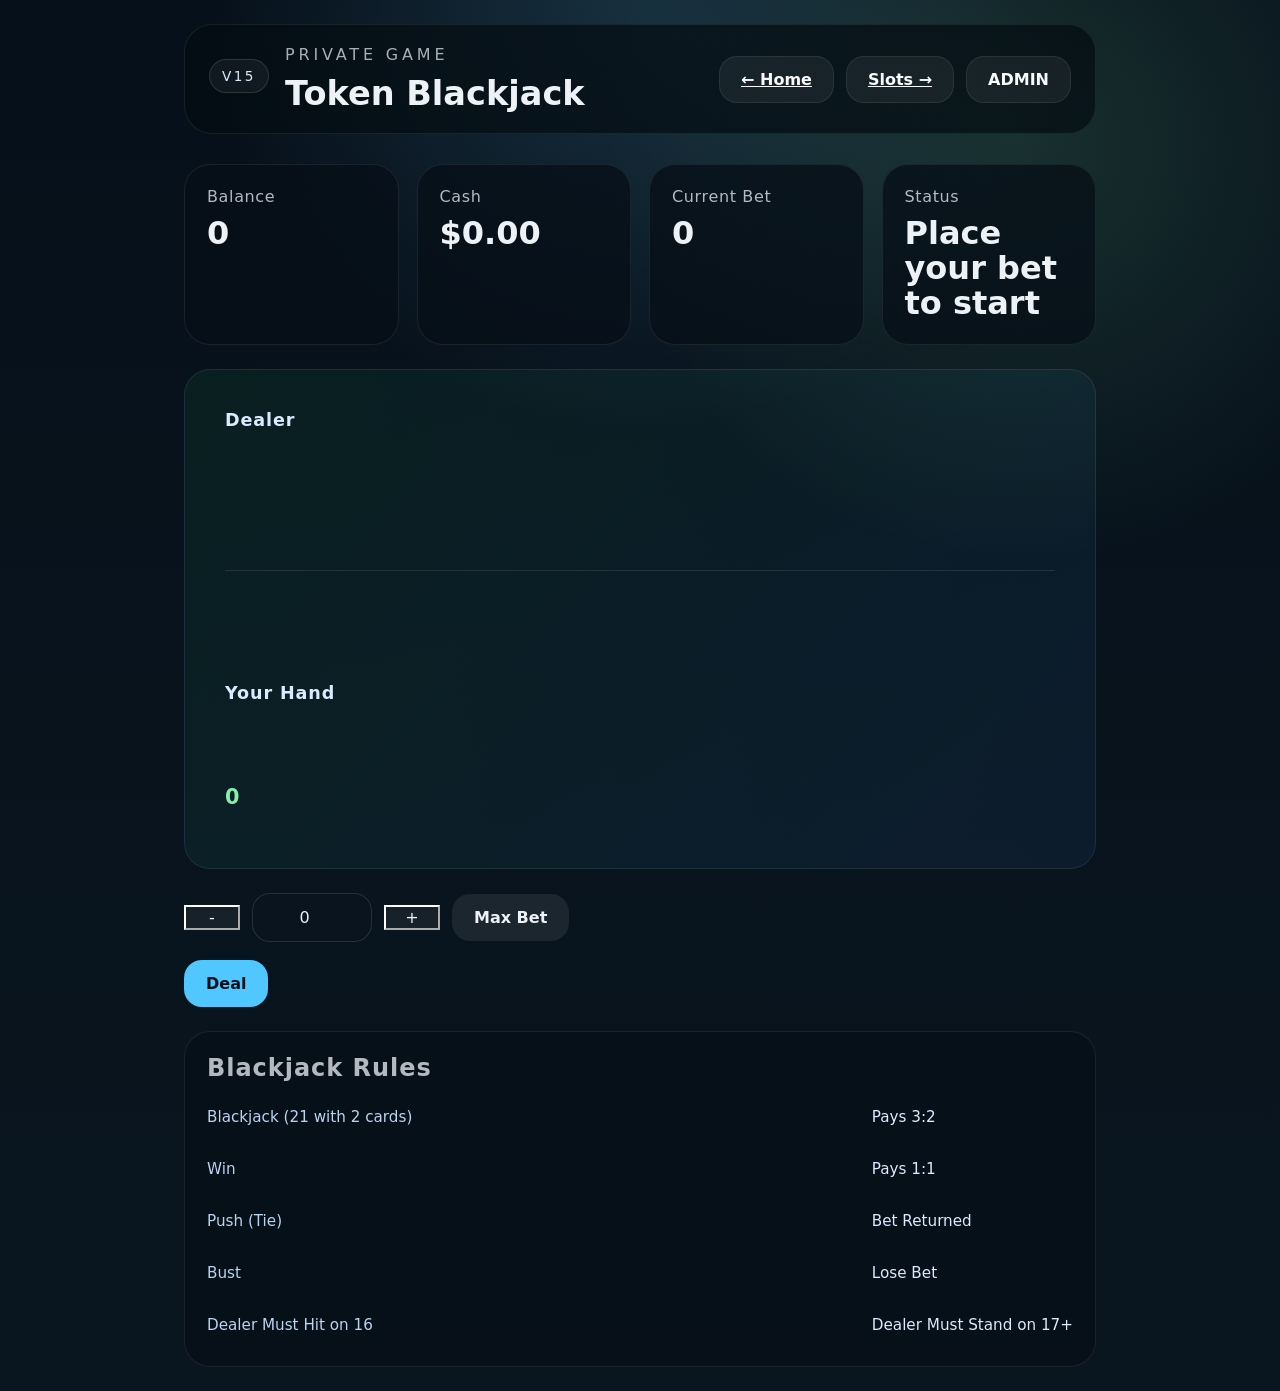
==== blackjack.html @ c5b4dee9 "Update site" ====
<!DOCTYPE html>
<html lang="en">
<head>
  <meta charset="UTF-8" />
  <meta name="viewport" content="width=device-width, initial-scale=1.0" />
  <title>Token Casino - Blackjack</title>
  <link rel="stylesheet" href="styles.css" />
</head>
<body>
  <div class="app-shell" id="game-screen">
    <header class="topbar">
      <div class="topbar-start">
        <p class="version-label" id="version-label">v15</p>
        <div>
          <p class="eyebrow">Private Game</p>
          <h1>Token Blackjack</h1>
        </div>
      </div>
      <div class="topbar-end">
        <a href="home.html" class="ghost-btn">← Home</a>
        <a href="index.html" class="ghost-btn">Slots →</a>
        <button id="admin-btn" class="ghost-btn">ADMIN</button>
        <div class="admin-dropdown hidden" id="admin-dropdown">
          <div class="admin-panel">
            <h2>Admin Menu</h2>
            <p>Everyone can open this menu. Enter the admin password to add or remove tokens.</p>
            <label>
              Token amount
              <input id="admin-amount" type="number" min="1" value="50" />
            </label>
            <label>
              Password
              <input id="admin-password" type="password" autocomplete="current-password" />
            </label>
            <div class="admin-actions">
              <button id="admin-save" type="button" class="primary-btn">Add Coins</button>
              <button id="admin-withdraw" type="button" class="secondary-btn">Remove Coins</button>
              <button id="admin-close" type="button" class="secondary-btn">Close</button>
            </div>
            <p class="modal-note">Password is required to change the balance.</p>
          </div>
        </div>
      </div>
    </header>

    <main class="game-board">
      <section class="status-grid">
        <article class="status-card">
          <span>Balance</span>
          <strong id="balance">0</strong>
        </article>
        <article class="status-card">
          <span>Cash</span>
          <strong id="cash-value">$0.00</strong>
        </article>
        <article class="status-card">
          <span>Current Bet</span>
          <strong id="bet-display">0</strong>
        </article>
        <article class="status-card">
          <span>Status</span>
          <strong id="result-text">Place your bet</strong>
        </article>
      </section>

      <section class="blackjack-table">
        <div class="dealer-area">
          <div class="dealer-label">Dealer</div>
          <div class="cards-container">
            <div class="hand" id="dealer-hand"></div>
            <div class="hand-value" id="dealer-value"></div>
          </div>
        </div>

        <div class="game-divider"></div>

        <div class="player-area">
          <div class="player-label">Your Hand</div>
          <div class="cards-container">
            <div class="hand" id="player-hand"></div>
            <div class="hand-value" id="player-value"></div>
          </div>
        </div>
      </section>

      <section class="controls">
        <div class="bet-controls">
          <button id="bet-down" class="control-btn">-</button>
          <input id="bet-input" type="number" min="0" value="0" />
          <button id="bet-up" class="control-btn">+</button>
          <button id="max-btn" class="secondary-btn">Max Bet</button>
        </div>
        <div class="action-buttons">
          <button id="deal-btn" class="primary-btn">Deal</button>
          <button id="hit-btn" class="secondary-btn hidden">Hit</button>
          <button id="stand-btn" class="secondary-btn hidden">Stand</button>
          <button id="double-btn" class="secondary-btn hidden">Double Down</button>
          <button id="split-btn" class="secondary-btn hidden">Split</button>
        </div>
      </section>

      <section class="paytable-card">
        <h2>Blackjack Rules</h2>
        <div class="rules-grid">
          <div>Blackjack (21 with 2 cards)</div><div>Pays 3:2</div>
          <div>Win</div><div>Pays 1:1</div>
          <div>Push (Tie)</div><div>Bet Returned</div>
          <div>Bust</div><div>Lose Bet</div>
          <div>Dealer Must Hit on 16</div><div>Dealer Must Stand on 17+</div>
        </div>
      </section>
    </main>
  </div>

  <script src="shared.js"></script>
  <script src="blackjack.js"></script>
</body>
</html>
---- styles.css ----
:root {
  color-scheme: dark;
  font-family: Inter, ui-sans-serif, system-ui, -apple-system, BlinkMacSystemFont, "Segoe UI", sans-serif;
  background: #08101a;
  color: #edf2f7;
  accent-color: #70d6ff;
}

* {
  box-sizing: border-box;
}

.hidden {
  display: none !important;
}

html, body {
  margin: 0;
  min-height: 100%;
}

body {
  background: radial-gradient(circle at top, rgba(112, 214, 255, 0.16), transparent 28%),
    radial-gradient(circle at 80% 10%, rgba(134, 239, 172, 0.14), transparent 26%),
    linear-gradient(180deg, #06101a 0%, #0a161f 100%);
}

button, input {
  font: inherit;
}

button {
  cursor: pointer;
}

.app-shell {
  max-width: 960px;
  margin: 0 auto;
  padding: 24px;
  opacity: 0;
  transform: translateY(16px);
  animation: fadeInUp 0.8s ease forwards 0.05s;
}

.topbar {
  position: relative;
  z-index: 10;
  display: flex;
  justify-content: space-between;
  align-items: center;
  gap: 16px;
  padding: 20px 24px;
  border: 1px solid rgba(255, 255, 255, 0.08);
  border-radius: 28px;
  backdrop-filter: blur(18px);
  background: rgba(5, 13, 19, 0.72);
  margin-bottom: 30px;
  opacity: 0;
  transform: translateY(-12px);
  animation: fadeInUp 0.8s ease forwards 0.15s;
}

.eyebrow {
  text-transform: uppercase;
  letter-spacing: 0.24em;
  opacity: 0.7;
  margin: 0 0 10px;
}

.topbar h1 {
  margin: 0;
  font-size: clamp(2.1rem, 2.4vw, 3rem);
}

.topbar-end {
  display: flex;
  flex-wrap: wrap;
  gap: 12px;
  align-items: center;
}

.chip {
  padding: 10px 16px;
  border-radius: 999px;
  background: rgba(35, 98, 140, 0.28);
  color: #cce7ff;
  font-weight: 600;
}

.ghost-btn,
.primary-btn,
.secondary-btn {
  border: none;
  border-radius: 18px;
  padding: 14px 22px;
  font-weight: 700;
  transition: transform 0.2s ease, background-color 0.2s ease, box-shadow 0.2s ease;
}

.ghost-btn {
  background: rgba(255, 255, 255, 0.06);
  color: #f8fafc;
  box-shadow: inset 0 0 0 1px rgba(255, 255, 255, 0.08);
}

.primary-btn {
  background: #50c8ff;
  color: #06101a;
}

.secondary-btn {
  background: rgba(255, 255, 255, 0.08);
  color: #edf2f7;
}

button:hover {
  transform: translateY(-1px);
}

.auth-screen {
  min-height: 100vh;
  display: flex;
  flex-direction: column;
  justify-content: center;
  align-items: center;
  padding: 24px;
}

.auth-panel {
  width: min(100%, 420px);
  background: rgba(7, 16, 24, 0.92);
  border: 1px solid rgba(255, 255, 255, 0.08);
  border-radius: 28px;
  padding: 32px;
  box-shadow: 0 24px 80px rgba(0, 0, 0, 0.25);
  margin-bottom: 22px;
}

.auth-panel h1 {
  margin: 0 0 10px;
}

.auth-panel p {
  margin: 0 0 28px;
  opacity: 0.8;
}

.auth-panel label {
  display: grid;
  gap: 10px;
  color: #c8d7ea;
  margin-bottom: 18px;
}

.auth-panel input {
  width: 100%;
  border-radius: 18px;
  border: 1px solid rgba(255, 255, 255, 0.12);
  background: rgba(10, 20, 32, 0.85);
  color: #edf2f7;
  padding: 14px 16px;
}

.auth-actions {
  display: flex;
  gap: 12px;
  flex-wrap: wrap;
  margin-bottom: 18px;
}

.auth-message {
  min-height: 1.2rem;
  color: #f7c0c0;
  opacity: 0.95;
}

.auth-create-btn {
  width: min(100%, 420px);
}

.action-buttons {
  display: flex;
  gap: 12px;
  flex-wrap: wrap;
  align-items: center;
}

.status-card,
.player-panel,
.reel-area,
.controls,
.paytable-card {
  opacity: 0;
  transform: translateY(18px);
  animation: fadeInUp 0.8s ease forwards;
}

.status-card:nth-child(1) { animation-delay: 0.25s; }
.status-card:nth-child(2) { animation-delay: 0.3s; }
.status-card:nth-child(3) { animation-delay: 0.35s; }
.status-card:nth-child(4) { animation-delay: 0.4s; }
.player-panel { animation-delay: 0.45s; }
.reel-area { animation-delay: 0.55s; }
.controls { animation-delay: 0.7s; }
.paytable-card { animation-delay: 0.8s; }

.reel {
  opacity: 0;
  transform: translateY(18px);
  animation: fadeInUp 0.7s ease forwards;
}

.reel-area .reel:nth-child(1) { animation-delay: 0.58s; }
.reel-area .reel:nth-child(2) { animation-delay: 0.62s; }
.reel-area .reel:nth-child(3) { animation-delay: 0.66s; }

.reel.spin {
  animation: reelSpin 1.2s ease-in-out;
}

@keyframes fadeInUp {
  from {
    opacity: 0;
    transform: translateY(18px);
  }
  to {
    opacity: 1;
    transform: translateY(0);
  }
}

@keyframes reelSpin {
  0% {
    transform: translateY(0) rotate(0deg);
    opacity: 1;
  }
  40% {
    transform: translateY(-18px) rotate(-2deg);
  }
  80% {
    transform: translateY(8px) rotate(2deg);
  }
  100% {
    transform: translateY(0) rotate(0deg);
  }
}

.game-board {
  display: grid;
  gap: 24px;
}

.status-grid {
  display: grid;
  grid-template-columns: repeat(auto-fit, minmax(200px, 1fr));
  gap: 18px;
}

.status-card,
.paytable-card {
  border: 1px solid rgba(255, 255, 255, 0.08);
  background: rgba(7, 16, 24, 0.8);
  border-radius: 26px;
  padding: 22px;
  backdrop-filter: blur(16px);
}

.status-card span,
.paytable-card h2 {
  display: block;
  opacity: 0.75;
  margin-bottom: 10px;
  letter-spacing: 0.04em;
}

.status-card strong {
  display: block;
  font-size: 2rem;
  line-height: 1.1;
}

.reel-area {
  display: grid;
  grid-template-columns: repeat(3, 1fr);
  gap: 16px;
}

.reel {
  min-height: 160px;
  border-radius: 30px;
  background: linear-gradient(180deg, rgba(255,255,255,0.06), rgba(36, 63, 93, 0.22));
  border: 1px solid rgba(255, 255, 255, 0.08);
  display: grid;
  place-items: center;
  font-size: clamp(2.3rem, 4vw, 3.2rem);
  font-weight: 800;
  color: #fff;
  text-shadow: 0 8px 20px rgba(0,0,0,0.15);
}

.controls {
  display: grid;
  gap: 18px;
}

.player-panel {
  display: grid;
  gap: 16px;
  grid-template-columns: minmax(180px, 1fr) auto;
  align-items: end;
}

.player-label {
  display: grid;
  gap: 10px;
  color: #c8d7ea;
}

.player-label input {
  border-radius: 18px;
  border: 1px solid rgba(255, 255, 255, 0.12);
  background: rgba(10, 20, 32, 0.85);
  color: #edf2f7;
  padding: 14px 16px;
  width: 100%;
}

.player-actions {
  display: flex;
  gap: 12px;
  flex-wrap: wrap;
}

.bet-controls {
  display: flex;
  gap: 12px;
  align-items: center;
  flex-wrap: wrap;
}

.bet-controls input {
  width: 120px;
  min-width: 120px;
  border-radius: 18px;
  border: 1px solid rgba(255,255,255,0.12);
  background: rgba(10, 20, 32, 0.85);
  color: #edf2f7;
  padding: 14px 16px;
  text-align: center;
}

.control-btn {
  min-width: 56px;
  background: rgba(255, 255, 255, 0.06);
  color: #edf2f7;
}

.action-buttons {
  display: flex;
  flex-wrap: wrap;
  gap: 12px;
}

.paytable-card h2 {
  margin: 0 0 16px 0;
}

.paytable-grid {
  display: grid;
  grid-template-columns: 1fr auto;
  gap: 14px 20px;
}

.paytable-grid div {
  padding: 10px 0;
  color: #dbeafe;
}

.modal,
.overlay {
  position: fixed;
  inset: 0;
}

.overlay {
  z-index: 20;
  background: rgba(0, 0, 0, 0.6);
}

.modal {
  z-index: 21;
}

.hidden {
  display: none;
}

.modal-panel {
  position: absolute;
  top: 50%;
  left: 50%;
  transform: translate(-50%, -50%);
  width: min(420px, calc(100% - 32px));
  background: rgba(12, 23, 34, 0.96);
  border: 1px solid rgba(255, 255, 255, 0.08);
  border-radius: 28px;
  padding: 28px 26px;
  box-shadow: 0 28px 120px rgba(0, 0, 0, 0.28);
}

.modal-panel h2 {
  margin: 0 0 10px;
}

.modal-panel p {
  margin: 0 0 20px;
  color: #b9d4ef;
  line-height: 1.6;
}

.modal-panel label {
  display: grid;
  gap: 10px;
  margin-bottom: 18px;
  font-size: 0.95rem;
  color: #c8d7ea;
}

.modal-panel input {
  border-radius: 16px;
  border: 1px solid rgba(255, 255, 255, 0.12);
  background: rgba(8, 18, 30, 0.88);
  color: #edf2f7;
  padding: 14px 16px;
}

.modal-actions {
  display: flex;
  gap: 12px;
  flex-wrap: wrap;
  margin-top: 6px;
}

.modal-note,
.admin-note {
  margin-top: 18px;
  opacity: 0.7;
  font-size: 0.92rem;
}

.topbar-start {
  display: flex;
  align-items: flex-start;
  gap: 16px;
}

.version-label {
  padding: 8px 12px;
  border-radius: 999px;
  border: 1px solid rgba(255, 255, 255, 0.12);
  background: rgba(255, 255, 255, 0.05);
  color: #dbeafe;
  font-size: 0.85rem;
  text-transform: uppercase;
  letter-spacing: 0.18em;
}

.admin-dropdown {
  position: absolute;
  top: calc(100% + 12px);
  right: 24px;
  width: min(380px, calc(100% - 32px));
  z-index: 99999;
  pointer-events: auto;
}

.admin-panel {
  position: relative;
  pointer-events: auto;
}

.admin-panel {
  background: rgba(12, 23, 34, 0.98);
  border: 1px solid rgba(255, 255, 255, 0.08);
  border-radius: 28px;
  padding: 24px 22px;
  box-shadow: 0 24px 80px rgba(0, 0, 0, 0.28);
}

.admin-panel h2 {
  margin: 0 0 10px;
}

.admin-panel p {
  margin: 0 0 20px;
  color: #b9d4ef;
  line-height: 1.6;
}

.admin-panel label {
  display: grid;
  gap: 10px;
  margin-bottom: 18px;
  font-size: 0.95rem;
  color: #c8d7ea;
}

.admin-panel input {
  border-radius: 16px;
  border: 1px solid rgba(255, 255, 255, 0.12);
  background: rgba(8, 18, 30, 0.88);
  color: #edf2f7;
  padding: 14px 16px;
}

.admin-actions {
  display: flex;
  gap: 12px;
  flex-wrap: wrap;
  margin-top: 6px;
}

/* Homepage specific styles */
.homepage-games {
  display: grid;
  grid-template-columns: repeat(auto-fit, minmax(320px, 1fr));
  gap: 24px;
  margin-top: 24px;
}

.game-card {
  border: 1px solid rgba(255, 255, 255, 0.08);
  background: rgba(7, 16, 24, 0.8);
  border-radius: 26px;
  padding: 32px 24px;
  backdrop-filter: blur(16px);
  display: flex;
  flex-direction: column;
  gap: 16px;
  transition: transform 0.3s ease, box-shadow 0.3s ease;
  opacity: 0;
  transform: translateY(18px);
  animation: fadeInUp 0.8s ease forwards;
}

.game-card:nth-child(1) { animation-delay: 0.55s; }
.game-card:nth-child(2) { animation-delay: 0.65s; }

.game-card:hover {
  transform: translateY(-4px);
  box-shadow: 0 12px 40px rgba(112, 214, 255, 0.15);
}

.game-card-header {
  display: flex;
  justify-content: space-between;
  align-items: center;
  gap: 16px;
}

.game-card h2 {
  margin: 0;
  font-size: 1.8rem;
}

.game-icons {
  font-size: 2.8rem;
  min-width: 60px;
  text-align: right;
}

.game-description {
  margin: 0;
  color: #b9d4ef;
  line-height: 1.6;
  font-size: 0.95rem;
}

.game-features {
  display: flex;
  flex-direction: column;
  gap: 8px;
}

.feature {
  color: #86efac;
  font-size: 0.9rem;
  font-weight: 500;
}

.game-link {
  align-self: flex-start;
  margin-top: auto;
  padding: 12px 28px;
  border-radius: 18px;
  font-weight: 700;
}

.game-card-slots {
  border-top: 3px solid rgba(220, 38, 38, 0.3);
}

.game-card-blackjack {
  border-top: 3px solid rgba(59, 130, 246, 0.3);
}

/* Blackjack specific styles */
.blackjack-table {
  display: grid;
  gap: 40px;
  min-height: 500px;
  background: linear-gradient(135deg, rgba(34, 197, 94, 0.08), rgba(59, 130, 246, 0.08));
  border: 1px solid rgba(255, 255, 255, 0.08);
  border-radius: 26px;
  padding: 40px;
  backdrop-filter: blur(16px);
}

.dealer-area,
.player-area {
  display: grid;
  gap: 16px;
}

.dealer-label,
.player-label {
  font-size: 1.1rem;
  font-weight: 600;
  letter-spacing: 0.05em;
  color: #dbeafe;
}

.cards-container {
  display: grid;
  gap: 12px;
}

.hand {
  display: flex;
  gap: 12px;
  flex-wrap: wrap;
}

.card {
  min-width: 70px;
  height: 100px;
  border-radius: 8px;
  background: linear-gradient(135deg, #ffffff 0%, #f0f0f0 100%);
  color: #000;
  display: flex;
  align-items: center;
  justify-content: center;
  font-weight: 700;
  font-size: 1.2rem;
  box-shadow: 0 4px 12px rgba(0, 0, 0, 0.3);
  border: 1px solid rgba(0, 0, 0, 0.1);
}

.hand-value {
  font-size: 1.3rem;
  font-weight: 700;
  color: #86efac;
  letter-spacing: 0.05em;
}

.game-divider {
  height: 1px;
  background: rgba(255, 255, 255, 0.1);
}

.rules-grid {
  display: grid;
  grid-template-columns: 1fr auto;
  gap: 14px 20px;
}

.rules-grid div {
  padding: 10px 0;
  color: #dbeafe;
  font-size: 0.95rem;
}

.rules-grid div:nth-child(odd) {
  color: #b9d4ef;
}

@media (max-width: 720px) {
  .reel-area {
    grid-template-columns: 1fr;
  }
  .blackjack-table {
    padding: 24px;
    gap: 30px;
  }
  .topbar {
    flex-direction: column;
    align-items: stretch;
  }
  .topbar-end {
    justify-content: flex-start;
  }
  .card {
    min-width: 60px;
    height: 90px;
    font-size: 1rem;
  }
}
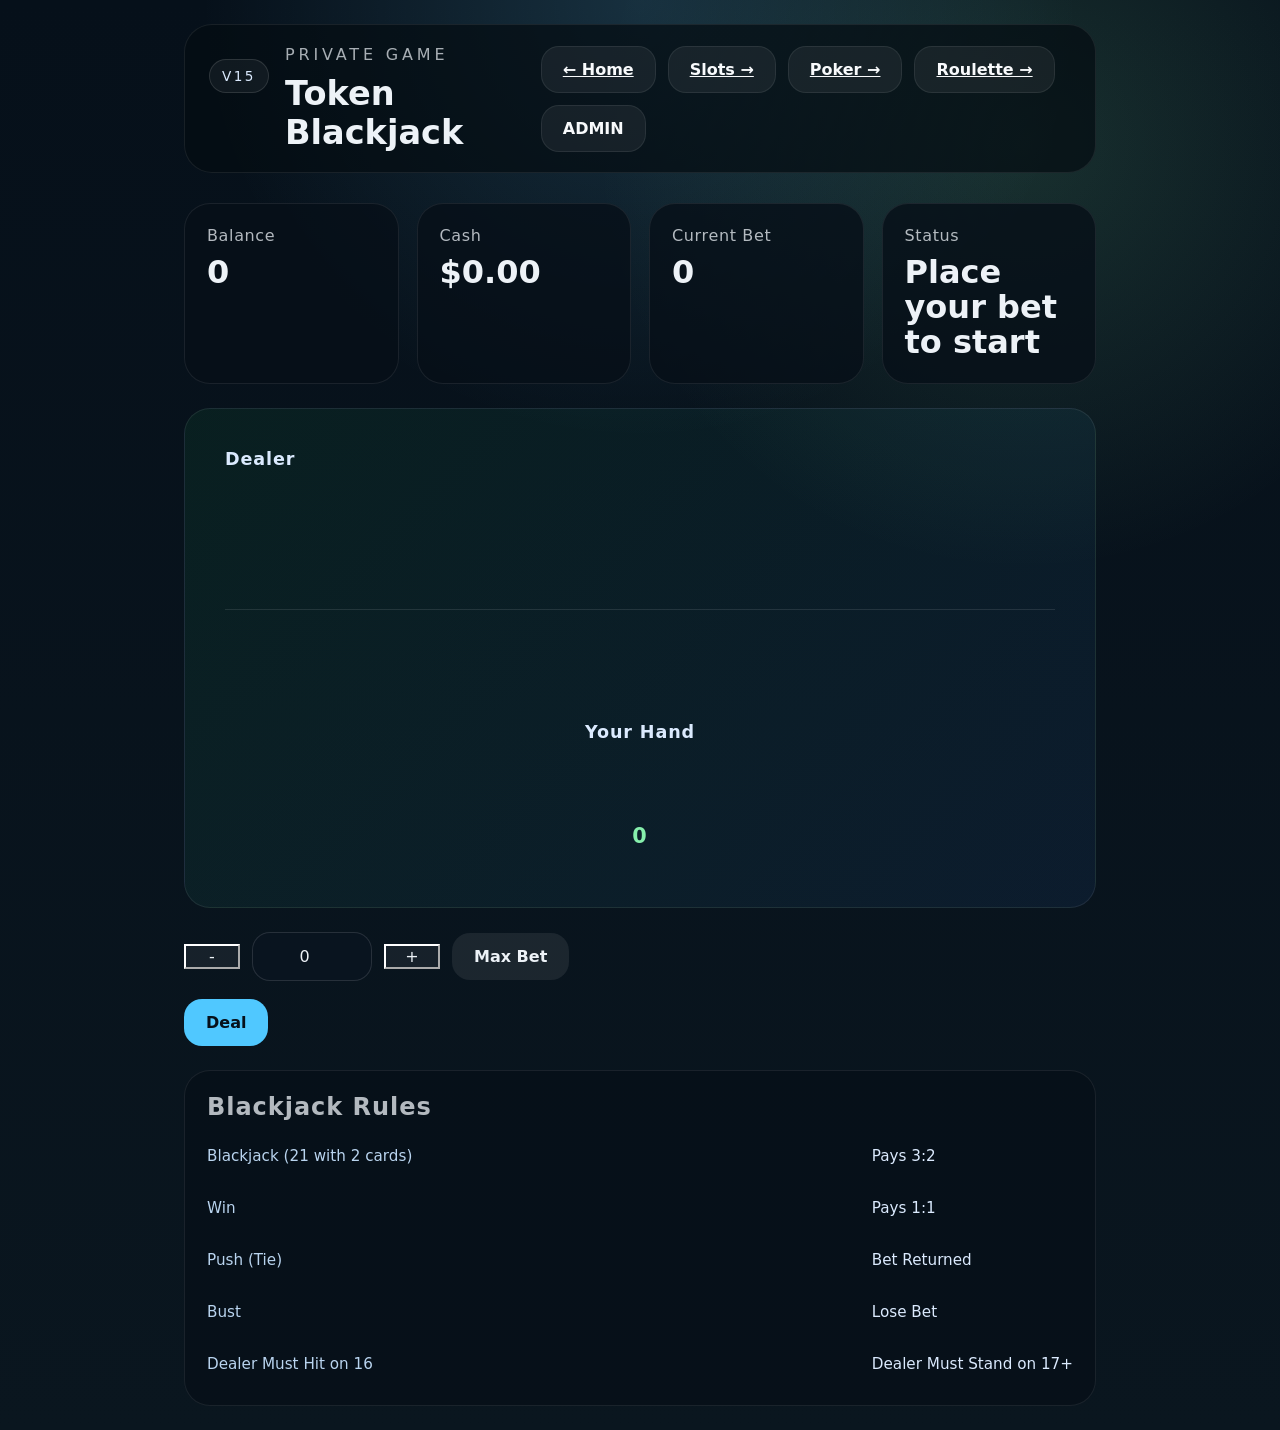
==== commit 45986030: "update site" ====
--- a/blackjack.html
+++ b/blackjack.html
@@ -10,7 +10,7 @@
   <div class="app-shell" id="game-screen">
     <header class="topbar">
       <div class="topbar-start">
-        <p class="version-label" id="version-label">v15</p>
+        <p class="version-label" id="version-label">v26</p>
         <div>
           <p class="eyebrow">Private Game</p>
           <h1>Token Blackjack</h1>
@@ -19,6 +19,8 @@
       <div class="topbar-end">
         <a href="home.html" class="ghost-btn">← Home</a>
         <a href="index.html" class="ghost-btn">Slots →</a>
+        <a href="poker.html" class="ghost-btn">Poker →</a>
+        <a href="roulette.html" class="ghost-btn">Roulette →</a>
         <button id="admin-btn" class="ghost-btn">ADMIN</button>
         <div class="admin-dropdown hidden" id="admin-dropdown">
           <div class="admin-panel">
--- a/styles.css
+++ b/styles.css
@@ -604,6 +604,151 @@
   border-top: 3px solid rgba(59, 130, 246, 0.3);
 }
 
+.game-card-poker {
+  border-top: 3px solid rgba(168, 85, 247, 0.3);
+}
+
+.game-card-roulette {
+  border-top: 3px solid rgba(239, 68, 68, 0.3);
+}
+
+/* Poker specific styles */
+.poker-table {
+  display: grid;
+  gap: 40px;
+  min-height: 500px;
+  background: linear-gradient(135deg, rgba(22, 163, 74, 0.12), rgba(168, 85, 247, 0.08));
+  border: 1px solid rgba(255, 255, 255, 0.08);
+  border-radius: 26px;
+  padding: 40px;
+  backdrop-filter: blur(16px);
+}
+
+.poker-center {
+  display: grid;
+  gap: 24px;
+  text-align: center;
+}
+
+.community-cards-section {
+  display: grid;
+  gap: 12px;
+}
+
+.community-label {
+  font-size: 1.1rem;
+  font-weight: 600;
+  letter-spacing: 0.05em;
+  color: #dbeafe;
+}
+
+.community-cards {
+  display: flex;
+  gap: 12px;
+  justify-content: center;
+  flex-wrap: wrap;
+  min-height: 120px;
+  align-items: center;
+}
+
+.card.back {
+  background: linear-gradient(135deg, #4f46e5 0%, #7c3aed 100%);
+  font-size: 2rem;
+}
+
+.dealer-info {
+  font-size: 0.9rem;
+  color: #b9d4ef;
+  opacity: 0.8;
+}
+
+.poker-hand-section {
+  display: grid;
+  grid-template-columns: 1fr auto 1fr;
+  gap: 40px;
+  align-items: center;
+}
+
+.opponent-area {
+  display: grid;
+  gap: 12px;
+  text-align: center;
+}
+
+.opponent-label {
+  font-size: 1.1rem;
+  font-weight: 600;
+  letter-spacing: 0.05em;
+  color: #dbeafe;
+}
+
+.opponent-status {
+  font-size: 0.9rem;
+  color: #f87171;
+  font-weight: 600;
+}
+
+.opponent-hand {
+  display: flex;
+  gap: 12px;
+  justify-content: center;
+  flex-wrap: wrap;
+  min-height: 120px;
+  align-items: center;
+}
+
+.player-area {
+  display: grid;
+  gap: 12px;
+  text-align: center;
+}
+
+.player-label {
+  font-size: 1.1rem;
+  font-weight: 600;
+  letter-spacing: 0.05em;
+  color: #dbeafe;
+}
+
+.player-hand {
+  display: flex;
+  gap: 12px;
+  justify-content: center;
+  flex-wrap: wrap;
+  min-height: 120px;
+  align-items: center;
+}
+
+.player-stats {
+  display: flex;
+  gap: 16px;
+  justify-content: center;
+  font-size: 0.95rem;
+  color: #b9d4ef;
+  flex-wrap: wrap;
+  margin-top: 12px;
+}
+
+.player-stats span {
+  background: rgba(255, 255, 255, 0.04);
+  padding: 8px 12px;
+  border-radius: 8px;
+}
+
+@media (max-width: 720px) {
+  .poker-hand-section {
+    grid-template-columns: 1fr;
+    gap: 24px;
+  }
+  .opponent-area,
+  .player-area {
+    order: 1;
+  }
+  .game-divider {
+    order: 2;
+  }
+}
+
 /* Blackjack specific styles */
 .blackjack-table {
   display: grid;
@@ -656,6 +801,12 @@
   border: 1px solid rgba(0, 0, 0, 0.1);
 }
 
+.card-back {
+  background: linear-gradient(135deg, #1a1a1a 0%, #333 100%);
+  color: #fff;
+  font-size: 1.5rem;
+}
+
 .hand-value {
   font-size: 1.3rem;
   font-weight: 700;
@@ -684,6 +835,199 @@
   color: #b9d4ef;
 }
 
+/* Roulette specific styles */
+.roulette-container {
+  display: grid;
+  grid-template-columns: 1fr 1fr;
+  gap: 40px;
+  background: linear-gradient(135deg, rgba(255, 0, 0, 0.08), rgba(0, 0, 0, 0.15));
+  border: 1px solid rgba(255, 255, 255, 0.08);
+  border-radius: 26px;
+  padding: 40px;
+  backdrop-filter: blur(16px);
+  align-items: start;
+}
+
+.roulette-wheel-section {
+  display: flex;
+  flex-direction: column;
+  align-items: center;
+  gap: 24px;
+}
+
+.roulette-wheel {
+  position: relative;
+  width: 300px;
+  height: 300px;
+  border-radius: 50%;
+  box-shadow: 0 10px 40px rgba(0, 0, 0, 0.3), inset 0 0 20px rgba(0, 0, 0, 0.2);
+  border: 8px solid rgba(255, 255, 255, 0.1);
+  transition: transform 0.05s linear;
+}
+
+.wheel-pointer {
+  position: absolute;
+  top: -20px;
+  left: 50%;
+  transform: translateX(-50%);
+  font-size: 2rem;
+  z-index: 10;
+  color: #fff;
+  text-shadow: 0 2px 8px rgba(0, 0, 0, 0.5);
+}
+
+canvas {
+  border-radius: 50%;
+  display: block;
+  width: 100%;
+  height: 100%;
+}
+
+.result-display {
+  font-size: 3rem;
+  font-weight: 900;
+  padding: 20px 40px;
+  border-radius: 16px;
+  background: rgba(255, 255, 255, 0.08);
+  min-width: 150px;
+  text-align: center;
+  color: #fff;
+}
+
+.result-display.red {
+  background: rgba(239, 68, 68, 0.3);
+  color: #fca5a5;
+}
+
+.result-display.black {
+  background: rgba(31, 41, 55, 0.5);
+  color: #d1d5db;
+}
+
+.result-display.green {
+  background: rgba(34, 197, 94, 0.3);
+  color: #86efac;
+}
+
+.betting-section {
+  display: grid;
+  gap: 24px;
+}
+
+.bet-types {
+  display: grid;
+  gap: 12px;
+}
+
+.bet-types h3,
+.number-bets h3 {
+  margin: 0;
+  color: #dbeafe;
+  font-size: 1rem;
+  text-transform: uppercase;
+  letter-spacing: 0.05em;
+}
+
+.bet-buttons {
+  display: grid;
+  grid-template-columns: 1fr 1fr;
+  gap: 10px;
+}
+
+.bet-btn {
+  padding: 12px 16px;
+  border-radius: 12px;
+  border: 2px solid;
+  background: rgba(255, 255, 255, 0.05);
+  color: #edf2f7;
+  font-weight: 600;
+  cursor: pointer;
+  transition: transform 0.2s ease, background-color 0.2s ease;
+  font-size: 0.9rem;
+}
+
+.bet-btn:hover {
+  transform: translateY(-1px);
+  background: rgba(255, 255, 255, 0.1);
+}
+
+.red-btn {
+  border-color: #ef4444;
+}
+
+.black-btn {
+  border-color: #1f2937;
+}
+
+.even-btn {
+  border-color: #3b82f6;
+}
+
+.odd-btn {
+  border-color: #f59e0b;
+}
+
+.high-btn {
+  border-color: #ec4899;
+}
+
+.low-btn {
+  border-color: #8b5cf6;
+}
+
+.number-bets {
+  display: grid;
+  gap: 12px;
+}
+
+.number-grid {
+  display: grid;
+  grid-template-columns: repeat(6, 1fr);
+  gap: 8px;
+  max-height: 200px;
+  overflow-y: auto;
+  padding: 8px;
+  background: rgba(255, 255, 255, 0.03);
+  border-radius: 12px;
+}
+
+.number-bet-btn {
+  padding: 10px;
+  border-radius: 8px;
+  border: 2px solid;
+  background: rgba(255, 255, 255, 0.05);
+  color: #edf2f7;
+  font-weight: 600;
+  cursor: pointer;
+  transition: transform 0.2s ease, background-color 0.2s ease;
+  font-size: 0.9rem;
+}
+
+.number-bet-btn:hover {
+  transform: scale(1.05);
+  background: rgba(255, 255, 255, 0.1);
+}
+
+@media (max-width: 720px) {
+  .roulette-container {
+    grid-template-columns: 1fr;
+    padding: 24px;
+    gap: 24px;
+  }
+  
+  .roulette-wheel {
+    width: 250px;
+    height: 250px;
+  }
+  
+  canvas {
+    max-width: 250px;
+  }
+  
+  .number-grid {
+    grid-template-columns: repeat(4, 1fr);
+  }
+
 @media (max-width: 720px) {
   .reel-area {
     grid-template-columns: 1fr;
